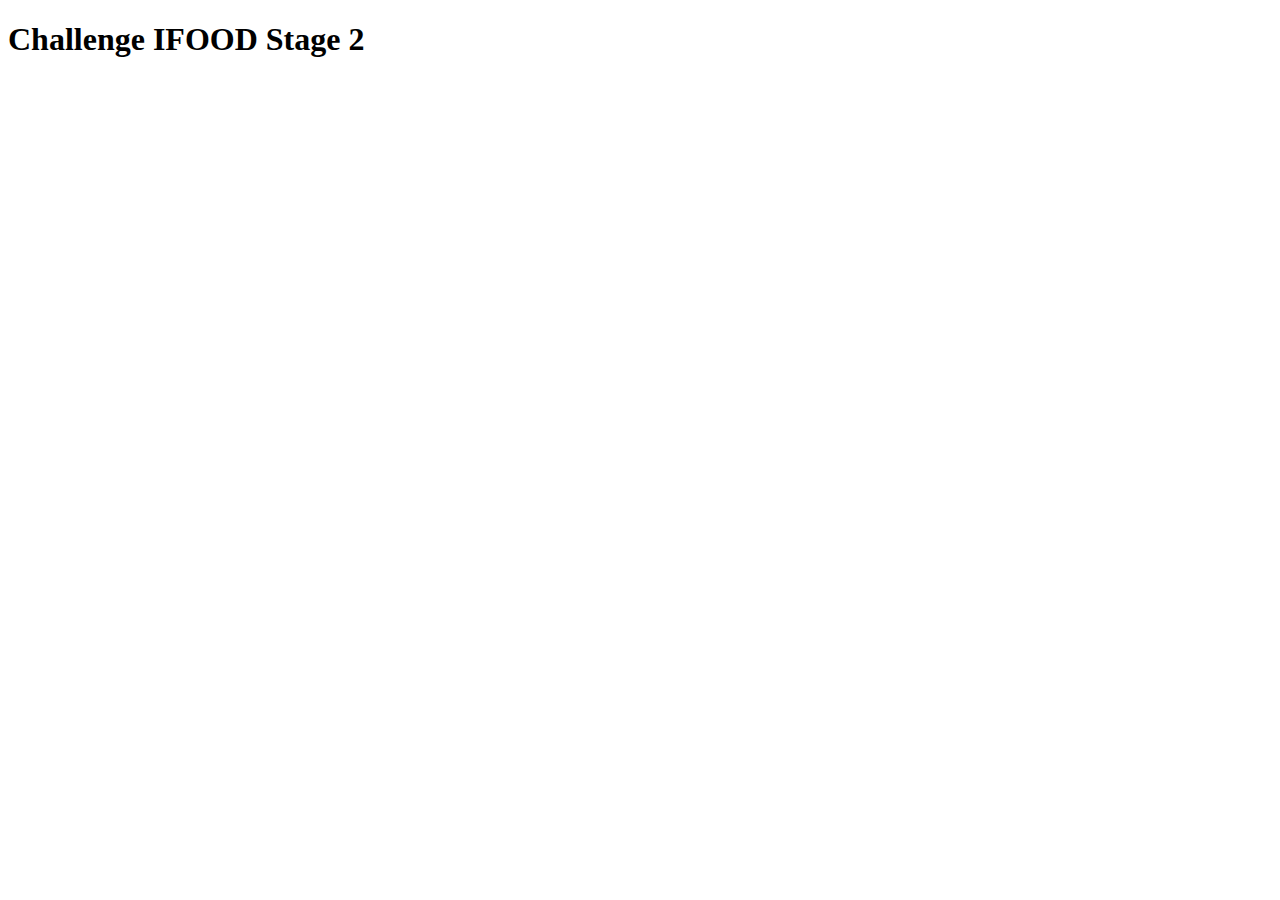
==== index.html @ 27d8677b "Add files via upload" ====
<!DOCTYPE html>
<html lang="en">
  <head>
    <meta charset="UTF-8" />
    <meta name="viewport" content="width=device-width, initial-scale=1.0" />
    <title>Document</title>
  </head>
  <body>
    <h1>Challenge IFOOD Stage 2</h1>
  </body>
</html>
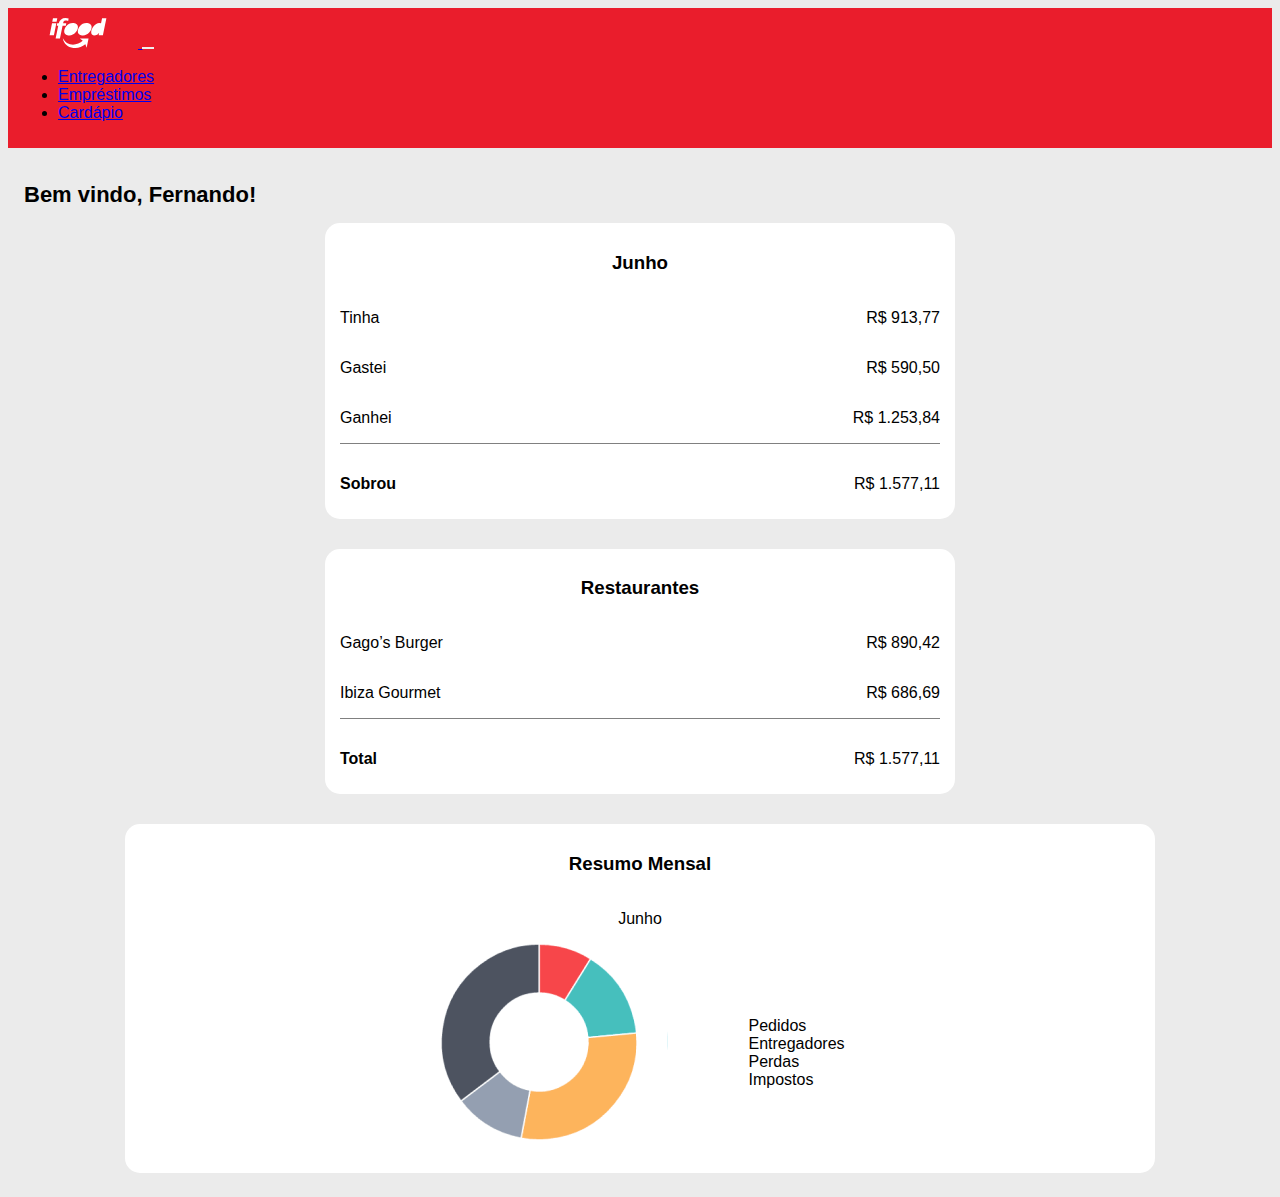
==== commit d2ce8d72: "adicionar página inicial dashboar" ====
--- a/index.html
+++ b/index.html
@@ -1,11 +1,129 @@
 <!DOCTYPE html>
-<html lang="en">
+<html lang="pt-br">
   <head>
     <meta charset="UTF-8" />
+    <link
+      href="https://cdn.jsdelivr.net/npm/bootstrap@5.0.2/dist/css/bootstrap.min.css"
+      rel="stylesheet"
+      integrity="sha384-EVSTQN3/azprG1Anm3QDgpJLIm9Nao0Yz1ztcQTwFspd3yD65VohhpuuCOmLASjC"
+      crossorigin="anonymous"
+    />
     <meta name="viewport" content="width=device-width, initial-scale=1.0" />
     <title>Document</title>
+    <link rel="stylesheet" href="./css/header.css" />
+    <link rel="stylesheet" href="./css/dashboard.css" />
   </head>
   <body>
-    <h1>Challenge IFOOD Stage 2</h1>
+    <header>
+      <nav
+        class="navbar navbar-expand-lg navbar-light bg-red px-5 d-flex justify-content-between"
+      >
+        <a class="navbar-brand" href="/index.html">
+          <img src="img/logo-ifood-white.svg" alt="Página inicial" />
+        </a>
+        <button
+          class="navbar-toggler navbar-toggler-white"
+          type="button"
+          data-bs-toggle="collapse"
+          data-bs-target="#navbarSupportedContent"
+          aria-controls="navbarSupportedContent"
+          aria-expanded="false"
+          aria-label="Abrir / fechar menu"
+        >
+          <span class="navbar-toggler-icon navbar-toggler-icon-white"> </span>
+        </button>
+        <div
+          class="collapse navbar-collapse no-flex-grow"
+          id="navbarSupportedContent"
+        >
+          <ul class="navbar-nav me-auto mb-2 mb-lg-0">
+            <li class="nav-item">
+              <a class="nav-link text-white" href="/entregadores.html"
+                >Entregadores</a
+              >
+            </li>
+            <li class="nav-item">
+              <a class="nav-link text-white" href="/emprestimos.html"
+                >Empréstimos</a
+              >
+            </li>
+            <li class="nav-item">
+              <a class="nav-link text-white" href="/cardapio.html">Cardápio</a>
+            </li>
+          </ul>
+        </div>
+      </nav>
+    </header>
+
+    <main>
+      <h2>Bem vindo, <strong>Fernando</strong>!</h2>
+      <div class="layout">
+        <div class="cardinfos">
+          <h3>Junho</h3>
+          <div class="infos">
+            <p>Tinha</p>
+            <p>R$ 913,77</p>
+          </div>
+          <div class="infos">
+            <p>Gastei</p>
+            <p>R$ 590,50</p>
+          </div>
+          <div class="infos">
+            <p>Ganhei</p>
+            <p>R$ 1.253,84</p>
+          </div>
+          <div class="separator"></div>
+          <div class="infos">
+            <p><strong>Sobrou</strong></p>
+            <p>R$ 1.577,11</p>
+          </div>
+        </div>
+
+        <div class="cardinfos">
+          <h3>Restaurantes</h3>
+
+          <div class="infos">
+            <p>Gago’s Burger</p>
+            <p>R$ 890,42</p>
+          </div>
+
+          <div class="infos">
+            <p>Ibiza Gourmet</p>
+            <p>R$ 686,69</p>
+          </div>
+
+          <div class="separator"></div>
+
+          <div class="infos">
+            <p><strong>Total</strong></p>
+            <p>R$ 1.577,11</p>
+          </div>
+        </div>
+
+        <div class="cardinfos graph">
+          <h3>Resumo Mensal</h3>
+          <p>Junho</p>
+          <div class="graph-info">
+            <img src="./img/graph.png" alt="" />
+            <div>
+              <ul>
+                <ol>
+                  Pedidos
+                </ol>
+                <ol>
+                  Entregadores
+                </ol>
+                <ol>
+                  Perdas
+                </ol>
+                <ol>
+                  Impostos
+                </ol>
+              </ul>
+            </div>
+          </div>
+        </div>
+      </div>
+    </main>
   </body>
 </html>
--- a/css/header.css
+++ b/css/header.css
@@ -0,0 +1,23 @@
+.navbar-brand img {
+  width: 120px;
+}
+
+.bg-red {
+  background-color: #ea1d2c;
+}
+
+.no-flex-grow {
+  flex-grow: 0 !important;
+}
+
+.navbar-toggler-white {
+  border-color: #fff !important;
+}
+
+.navbar-toggler-icon-white {
+  background-image: url("../img/burger-menu.svg") !important;
+}
+
+ul li a:hover {
+  text-decoration: underline;
+}
--- a/css/dashboard.css
+++ b/css/dashboard.css
@@ -0,0 +1,83 @@
+body {
+  background-color: #ebebeb;
+  font-family: "Inter", sans-serif;
+}
+
+.navbar {
+  padding: 10px;
+}
+
+.navbar img {
+  height: 30px;
+}
+
+.navbar-toggler {
+  border: none;
+  color: #fff;
+}
+
+.logo {
+  display: flex;
+  align-items: center;
+}
+
+main {
+  padding: 1rem;
+}
+
+main .layout {
+  display: flex;
+  flex-wrap: wrap;
+  gap: 30px;
+  justify-content: space-around;
+}
+
+main h2 {
+  margin-bottom: 15px;
+  font-size: 22px;
+}
+
+main .cardinfos {
+  width: 100%;
+  background-color: white;
+  padding: 10px 15px;
+  border-radius: 15px;
+  display: flex;
+  flex-direction: column;
+  align-items: center;
+  justify-content: center;
+  text-align: center;
+  max-width: 600px;
+}
+
+main .cardinfos.graph {
+  max-width: 1000px;
+}
+
+.graph-info {
+  display: flex;
+  align-items: center;
+  justify-content: space-evenly;
+}
+
+.graph-info ul {
+  text-align: start;
+}
+
+main .cardinfos .graph-img {
+  background-image: url("./img/graph.png");
+}
+
+.separator {
+  height: 1px;
+  width: 100%;
+  background-color: gray;
+  margin-bottom: 15px;
+}
+
+main .infos {
+  width: 100%;
+  display: flex;
+  align-items: center;
+  justify-content: space-between;
+}
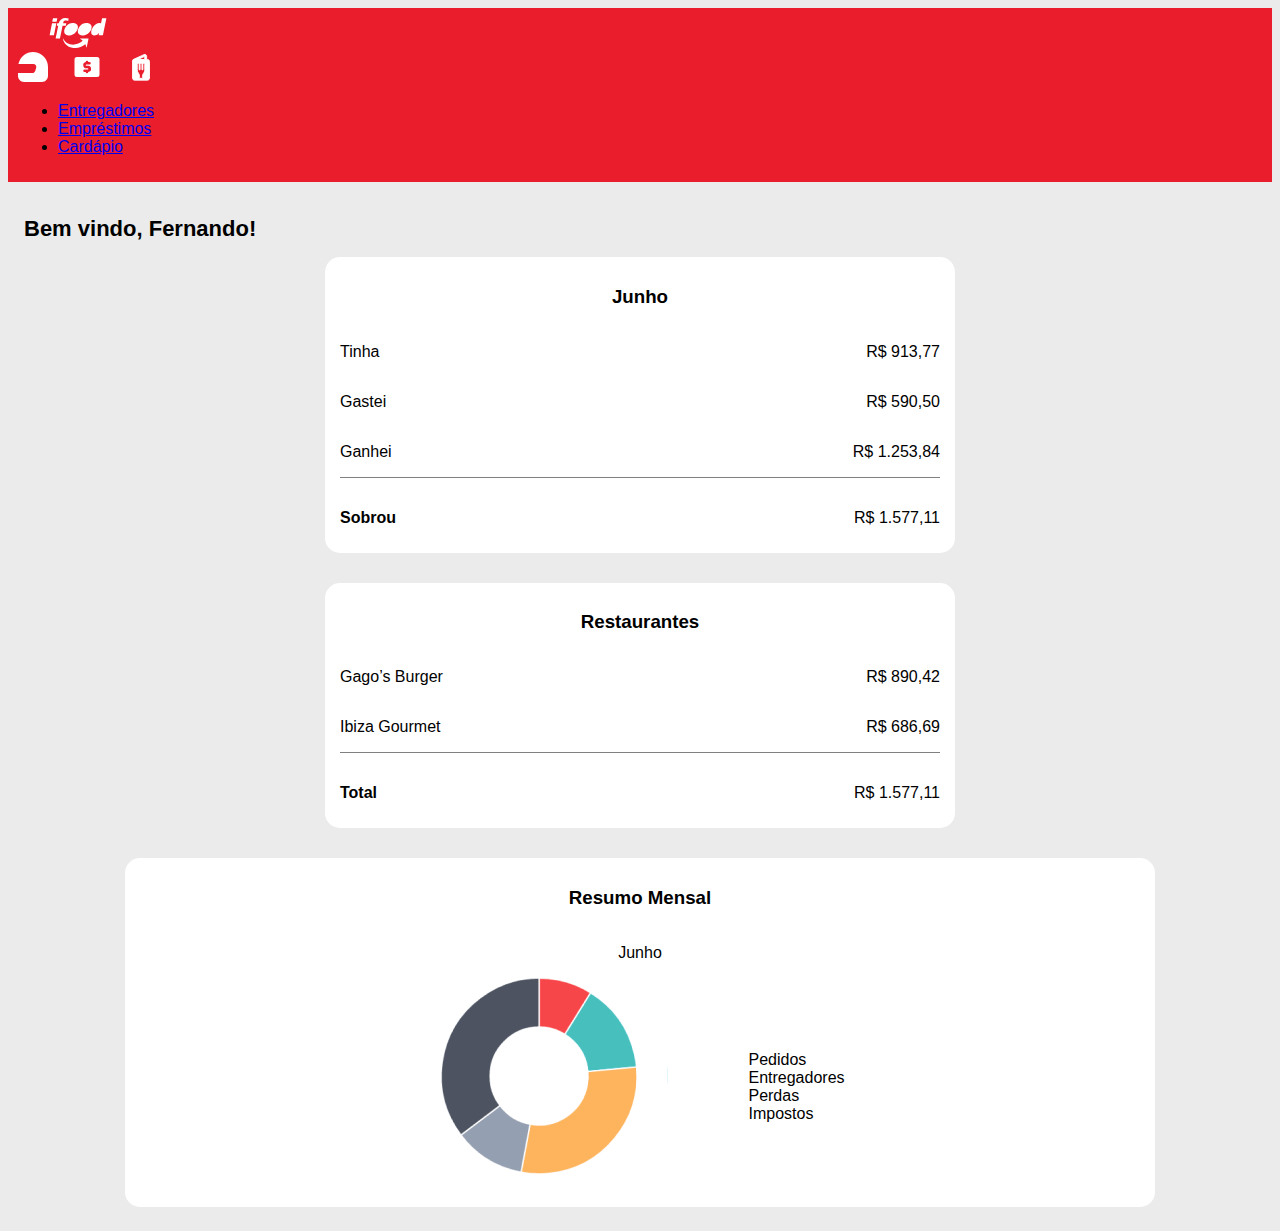
==== commit f6342191: "criar ícones na navbar se mobile" ====
--- a/index.html
+++ b/index.html
@@ -10,18 +10,18 @@
     />
     <meta name="viewport" content="width=device-width, initial-scale=1.0" />
     <title>Document</title>
-    <link rel="stylesheet" href="./css/header.css" />
-    <link rel="stylesheet" href="./css/dashboard.css" />
+    <link rel="stylesheet" href="css/header.css" />
+    <link rel="stylesheet" href="css/dashboard.css" />
   </head>
   <body>
     <header>
       <nav
         class="navbar navbar-expand-lg navbar-light bg-red px-5 d-flex justify-content-between"
       >
-        <a class="navbar-brand" href="/index.html">
+        <a class="navbar-brand" href="./index.html">
           <img src="img/logo-ifood-white.svg" alt="Página inicial" />
         </a>
-        <button
+        <div
           class="navbar-toggler navbar-toggler-white"
           type="button"
           data-bs-toggle="collapse"
@@ -30,25 +30,33 @@
           aria-expanded="false"
           aria-label="Abrir / fechar menu"
         >
-          <span class="navbar-toggler-icon navbar-toggler-icon-white"> </span>
-        </button>
+          <a href="./entregadores.html"
+            ><img src="img/helmet.svg" alt="Ícone capacete"
+          /></a>
+          <a href="./emprestimos.html"
+            ><img src="img/money.svg" alt="Ícone empréstimos"
+          /></a>
+          <a href="./cardapio.html"
+            ><img src="img/menu.svg" alt="Ícone cardápio"
+          /></a>
+        </div>
         <div
           class="collapse navbar-collapse no-flex-grow"
           id="navbarSupportedContent"
         >
           <ul class="navbar-nav me-auto mb-2 mb-lg-0">
             <li class="nav-item">
-              <a class="nav-link text-white" href="/entregadores.html"
+              <a class="nav-link text-white" href="./entregadores.html"
                 >Entregadores</a
               >
             </li>
             <li class="nav-item">
-              <a class="nav-link text-white" href="/emprestimos.html"
+              <a class="nav-link text-white" href="./emprestimos.html"
                 >Empréstimos</a
               >
             </li>
             <li class="nav-item">
-              <a class="nav-link text-white" href="/cardapio.html">Cardápio</a>
+              <a class="nav-link text-white" href="./cardapio.html">Cardápio</a>
             </li>
           </ul>
         </div>
--- a/css/header.css
+++ b/css/header.css
@@ -12,10 +12,21 @@
 
 .navbar-toggler-white {
   border-color: #fff !important;
+  display: flex;
+  align-items: center;
+  gap: 1.5rem;
 }
 
-.navbar-toggler-icon-white {
-  background-image: url("../img/burger-menu.svg") !important;
+.navbar-toggler-icon-entregadores {
+  background-image: url("../img/helmet.svg") !important;
+}
+
+.navbar-toggler-icon-emprestimos {
+  background-image: url("../img/money.svg") !important;
+}
+
+.navbar-toggler-icon-cardapio {
+  background-image: url("../img/menu.svg") !important;
 }
 
 ul li a:hover {
